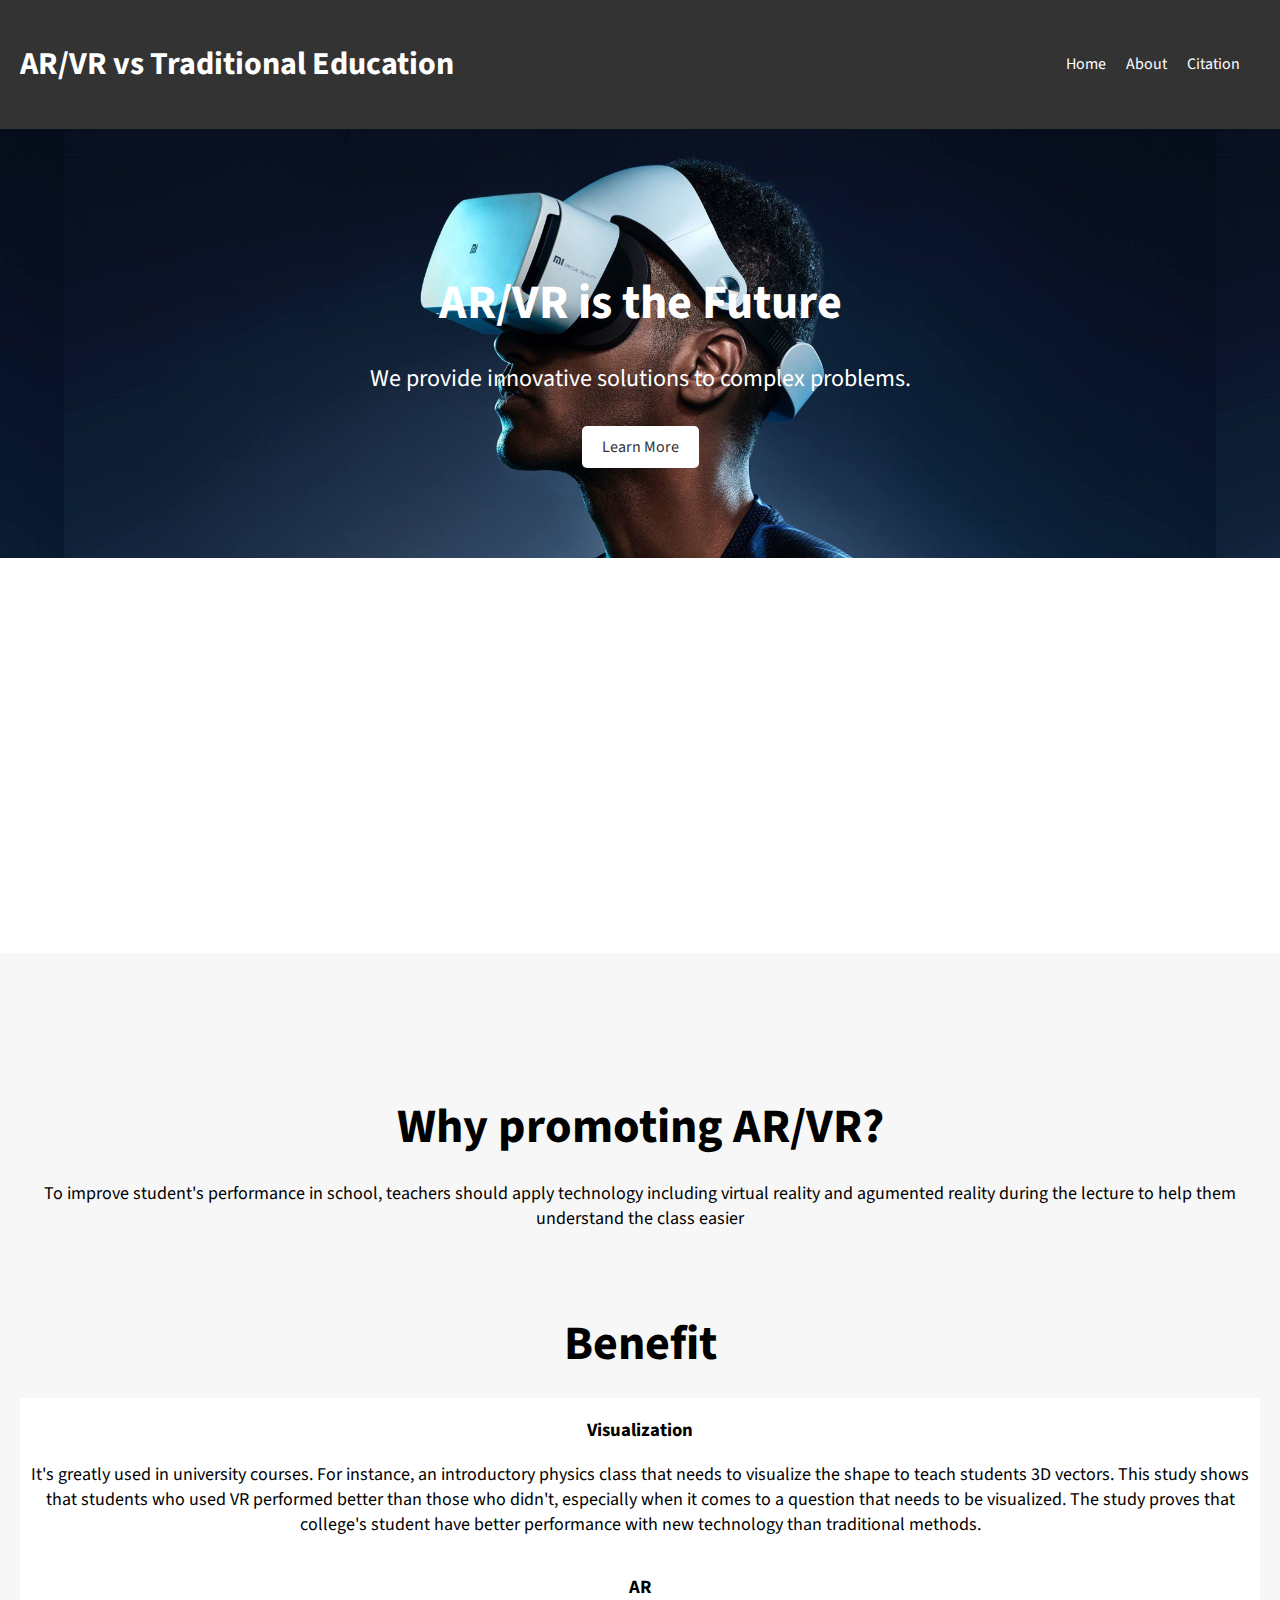
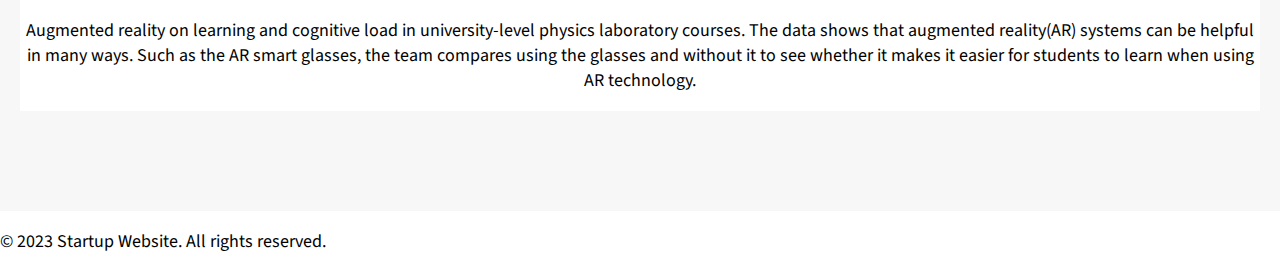
==== index.html @ fefb5342 "Add files via upload" ====
<!DOCTYPE html>
<html lang="en">
    <head>
        <meta http-equiv="Content-Type" content="text/html; charset=ISO-8859-1">
        
        <title>TechVSTrad</title>
        <link rel="stylesheet" href="styles.css" />
        
        <link rel="preconnect" href="https://fonts.googleapis.com">
        <link rel="preconnect" href="https://fonts.gstatic.com" crossorigin>
        <link href="https://fonts.googleapis.com/css2?family=Source+Sans+Pro&display=swap" rel="stylesheet">
        
        <script src="script.js"></script>
        
    </head>

   <header>
            <h1>AR/VR vs Traditional Education</h1>
            <nav>
                <ul>
                    <li><a href="#">Home</a></li>
                    <li><a href="#">About</a></li>
                    <li><a href="#">Citation</a></li>
                </ul>
            </nav>
        </header>
        <section></section>
        <main>
            <section class="hero">
                <h2>AR/VR is the Future</h2>
                <p>We provide innovative solutions to complex problems.</p>
                <a href="#" class="button">Learn More</a>
            </section>
            <div class="container">
                <iframe width="560" height="315" src="https://www.youtube.com/embed/vz0UUVDt2ps" title="YouTube video player" frameborder="0" allow="accelerometer; autoplay; clipboard-write; encrypted-media; gyroscope; picture-in-picture; web-share" allowfullscreen></iframe>
            
            </div>
            <section class="services">
                <h2>Why promoting AR/VR?</h2>
                <p>To improve student's performance in school, teachers should apply technology including virtual reality and agumented reality during the lecture to help them understand the class easier</p>
                <br>
                <h2>Benefit</h2>
                <ul>
                    <li>
                        <h3>Visualization</h3>
                        <p>
                            It's greatly used in university courses. For instance, an introductory physics class that needs to visualize the shape to teach students 3D vectors. This study shows that students who used VR performed better than those who didn't, especially when it comes to a question that needs to be visualized. The study proves that college's student have better performance with new technology than traditional methods.
 
                        </p>
                    </li>
                </ul>
                <ul>
                    <li>
                        <h3>AR</h3>
                        <p>
                            Augmented reality on learning and cognitive load in university-level physics laboratory courses. The data shows that augmented reality(AR) systems can be helpful in many ways. Such as the AR smart glasses, the team compares using the glasses and without it to see whether it makes it easier for students to learn when using AR technology. 

                        </p>
                    </li>
                </ul>
            </section>
        </main>
        <footer>
            <p>&copy; 2023 Startup Website. All rights reserved.</p>
        </footer>
        <script src="script.js"></script>
</html>
---- styles.css ----
body {
  font-family: 'Source Sans Pro', sans-serif;
  margin: 0;
}

/* Header Styles */
header {
  background-color: #333;
  color: #fff;
  display: flex;
  justify-content: space-between;
  align-items: center;
  padding: 20px;
}

iframe {
  margin-top: 80px;
  display: block;
  margin-left: auto;
  margin-right: auto;
    
}

nav ul {
  list-style: none;
  display: flex;
}

nav li {
  margin-right: 20px;
}

nav a {
  color: #fff;
  text-decoration: none;
}

/* Hero Section Styles */
.hero {
  background-image: url('images/VROne.jpg');
  background-color: #cccccc;
  background-size: 90%;
  background-position: center;
  color: #fff;
  text-align: center;
  padding: 100px 20px;
}

.hero h2 {
  font-size: 48px;
  margin-bottom: 20px;
}

.hero p {
  font-size: 24px;
  margin-bottom: 40px;
}

.button {
  background-color: #fff;
  color: #333;
  padding: 10px 20px;
  border-radius: 5px;
  text-decoration: none;
}

/* Services Section Styles */
.services {
  background-color: #f7f7f7;
  padding: 100px 20px;
  text-align: center;
}

.services h2 {
  font-size: 48px;
  margin-bottom: 20px;
}

.services ul {
  list-style: none;
  display: flex;
  justify-content: center;
  align-items: center;
  margin: 0;
  padding: 0;
}

.services li {
  background-color: #fff;
  border-radius: 5
}

p {
font-size: 18px;
}
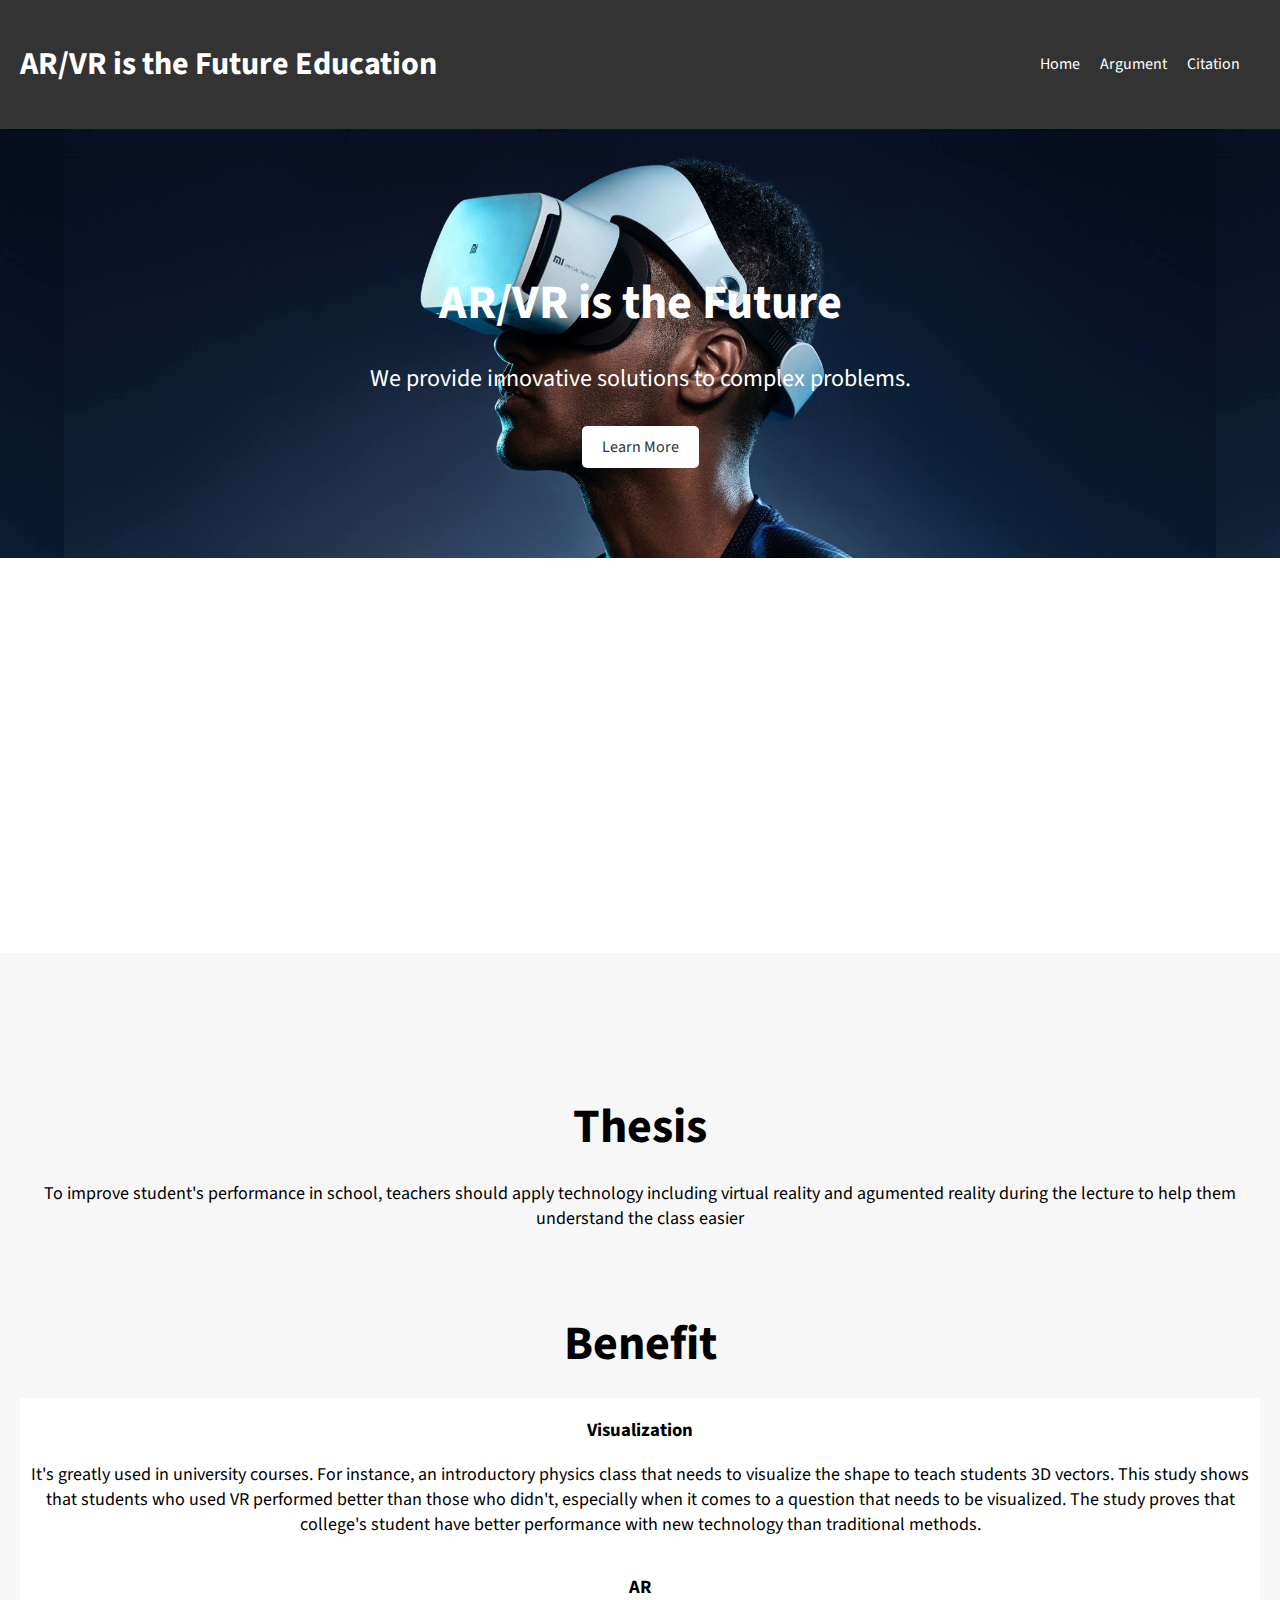
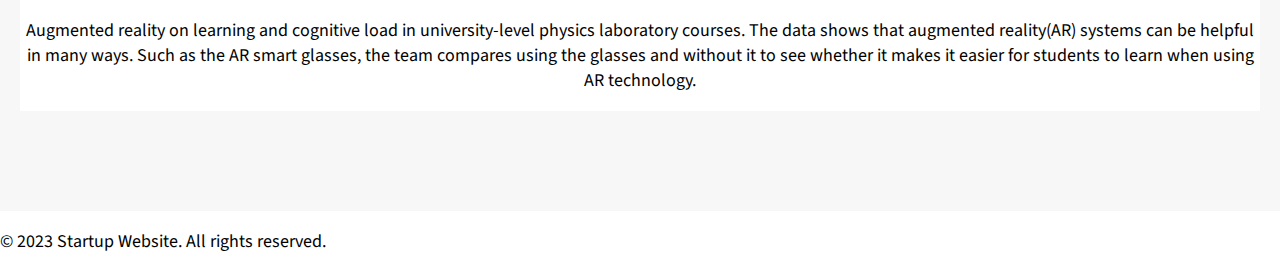
==== commit f3a76ecf: "Add files via upload" ====
--- a/index.html
+++ b/index.html
@@ -2,8 +2,9 @@
 <html lang="en">
     <head>
         <meta http-equiv="Content-Type" content="text/html; charset=ISO-8859-1">
+        <meta charset="UTF-8" />
         
-        <title>TechVSTrad</title>
+        <title>TechisFE</title>
         <link rel="stylesheet" href="styles.css" />
         
         <link rel="preconnect" href="https://fonts.googleapis.com">
@@ -15,12 +16,12 @@
     </head>
 
    <header>
-            <h1>AR/VR vs Traditional Education</h1>
+            <h1>AR/VR is the Future Education</h1>
             <nav>
                 <ul>
-                    <li><a href="#">Home</a></li>
-                    <li><a href="#">About</a></li>
-                    <li><a href="#">Citation</a></li>
+                    <li><a href="index.html">Home</a></li>
+                    <li><a href="argument.html">Argument</a></li>
+                    <li><a href="citation.html">Citation</a></li>
                 </ul>
             </nav>
         </header>
@@ -36,7 +37,7 @@
             
             </div>
             <section class="services">
-                <h2>Why promoting AR/VR?</h2>
+                <h2>Thesis</h2>
                 <p>To improve student's performance in school, teachers should apply technology including virtual reality and agumented reality during the lecture to help them understand the class easier</p>
                 <br>
                 <h2>Benefit</h2>
